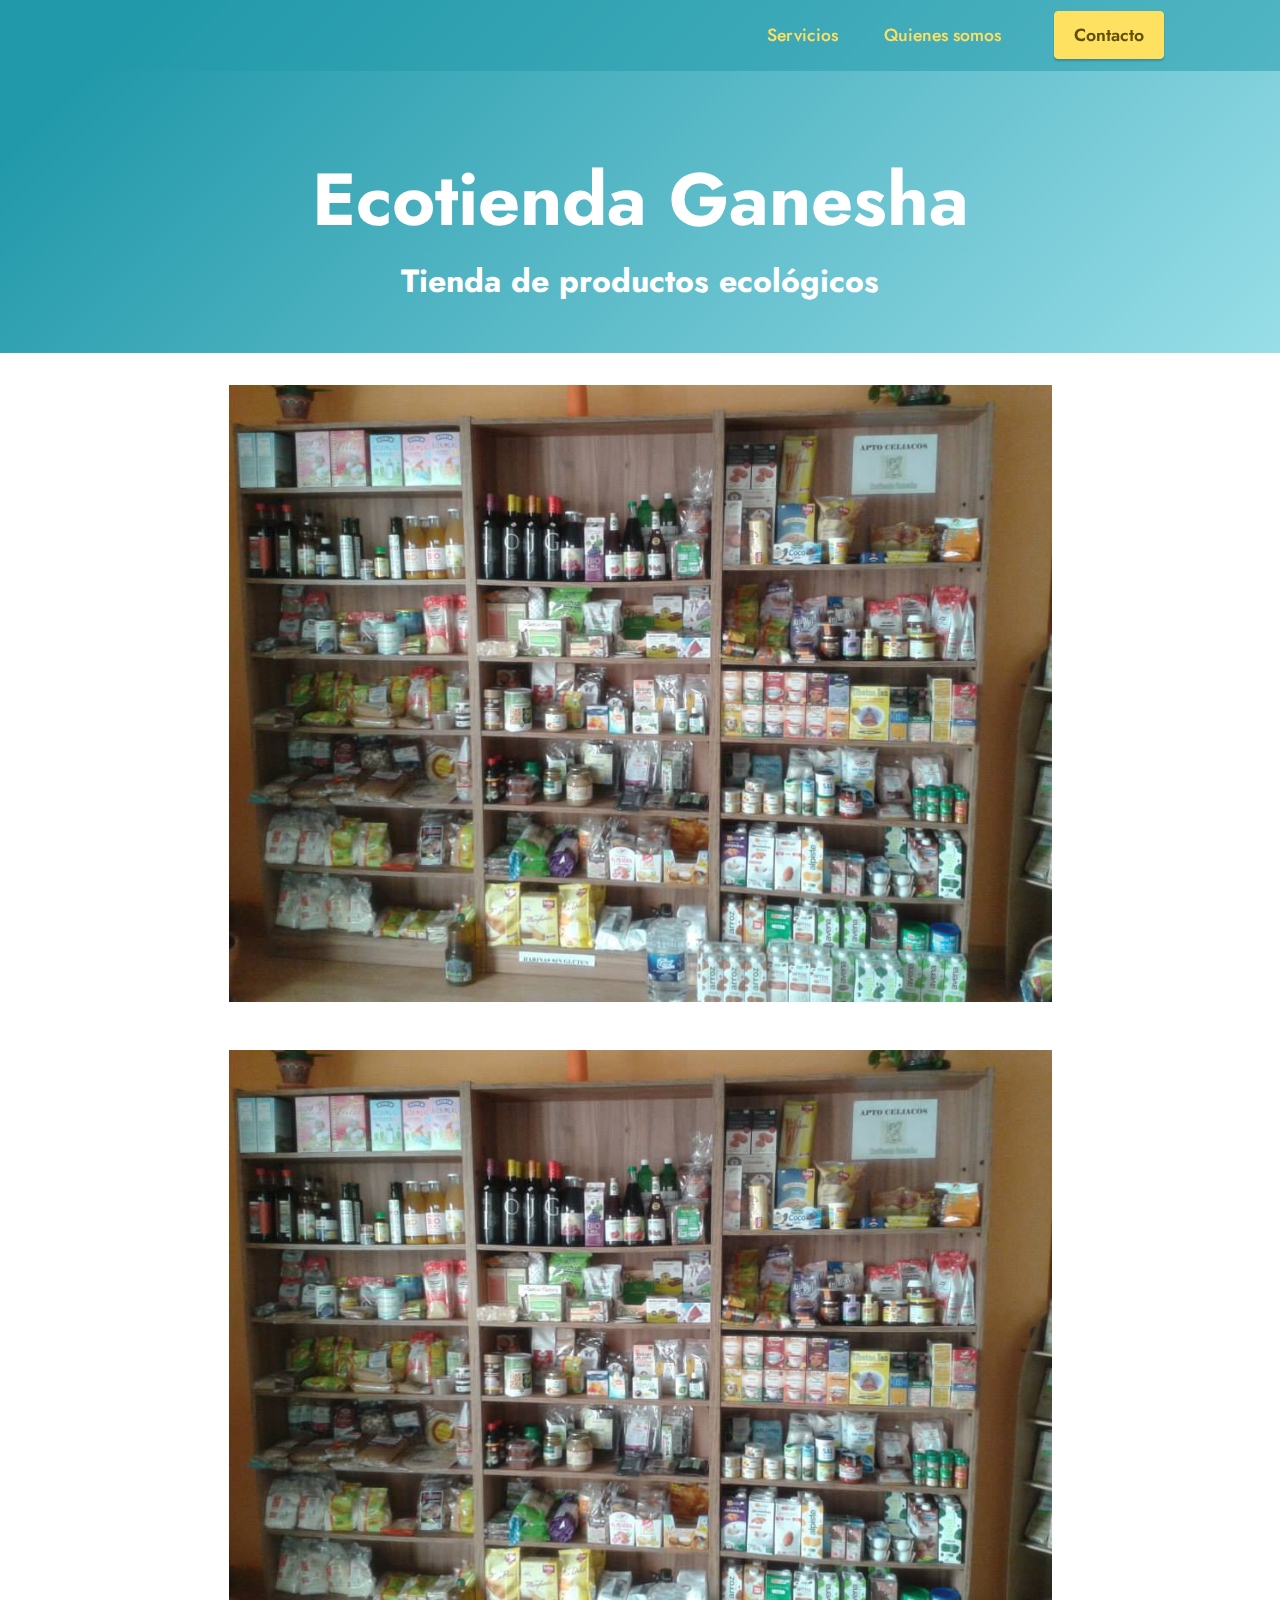
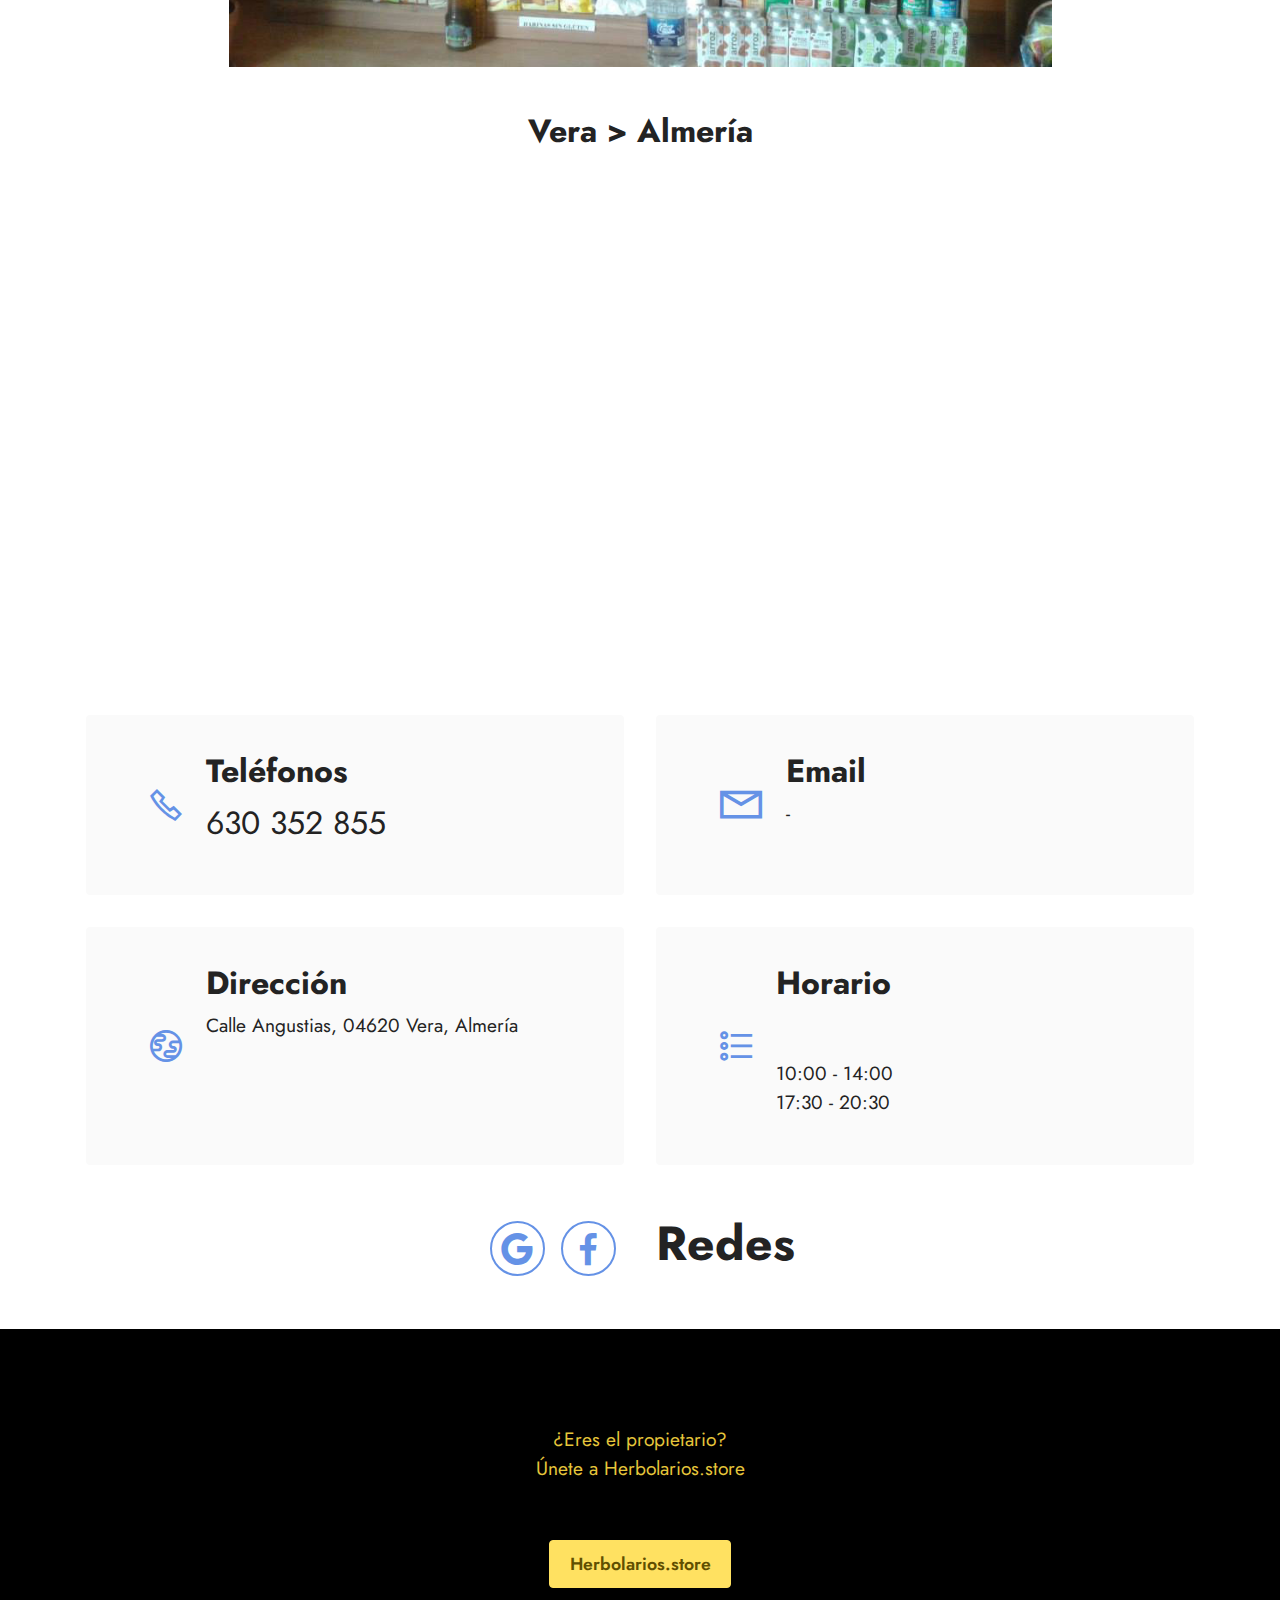
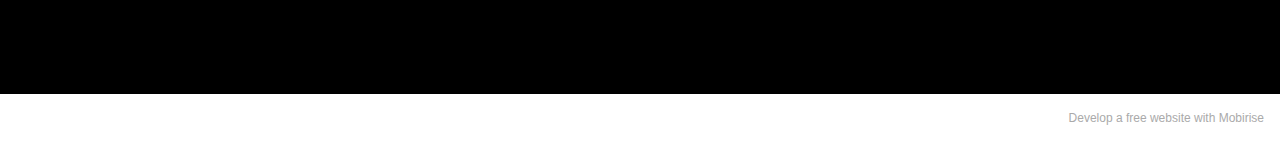
==== index.html @ dde1e2de "Rename page13.html to index.html" ====
<!DOCTYPE html>
<html  >
<head>
  <!-- Site made with Mobirise Website Builder v5.2.0, https://mobirise.com -->
  <meta charset="UTF-8">
  <meta http-equiv="X-UA-Compatible" content="IE=edge">
  <meta name="generator" content="Mobirise v5.2.0, mobirise.com">
  <meta name="viewport" content="width=device-width, initial-scale=1, minimum-scale=1">
  <link rel="shortcut icon" href="assets/images/logo.png" type="image/x-icon">
  <meta name="description" content="Tienda de productos ecológicos y naturales">
  
  
  <title>Ecotienda Ganesha - Vera (AL)</title>
  <link rel="stylesheet" href="assets/web/assets/mobirise-icons2/mobirise2.css">
  <link rel="stylesheet" href="assets/tether/tether.min.css">
  <link rel="stylesheet" href="assets/bootstrap/css/bootstrap.min.css">
  <link rel="stylesheet" href="assets/bootstrap/css/bootstrap-grid.min.css">
  <link rel="stylesheet" href="assets/bootstrap/css/bootstrap-reboot.min.css">
  <link rel="stylesheet" href="assets/dropdown/css/style.css">
  <link rel="stylesheet" href="assets/socicon/css/styles.css">
  <link rel="stylesheet" href="assets/theme/css/style.css">
  <link rel="preload" as="style" href="assets/mobirise/css/mbr-additional.css"><link rel="stylesheet" href="assets/mobirise/css/mbr-additional.css" type="text/css">
  
  
  
  
</head>
<body>
  
  <section class="menu menu1 cid-sexpJry5Rb" once="menu" id="menu1-6e">
    

    <nav class="navbar navbar-dropdown navbar-fixed-top navbar-expand-lg">
        <div class="container">
            <div class="navbar-brand">
                
                
            </div>
            <button class="navbar-toggler" type="button" data-toggle="collapse" data-target="#navbarSupportedContent" aria-controls="navbarNavAltMarkup" aria-expanded="false" aria-label="Toggle navigation">
                <div class="hamburger">
                    <span></span>
                    <span></span>
                    <span></span>
                    <span></span>
                </div>
            </button>
            <div class="collapse navbar-collapse" id="navbarSupportedContent">
                <ul class="navbar-nav nav-dropdown navbar-nav-top-padding" data-app-modern-menu="true"><li class="nav-item"><a class="nav-link link text-warning text-primary display-4" href="https://herbolarios.store/index.html#header2-19">Servicios</a></li>
                    <li class="nav-item"><a class="nav-link link text-warning text-primary display-4" href="https://herbolarios.store/index.html#header2-18">Quienes somos</a></li></ul>
                
                <div class="navbar-buttons mbr-section-btn"><a class="btn btn-warning display-4" href="https://herbolarios.store/index.html#features16-s">
                        Contacto</a></div>
            </div>
        </div>
    </nav>
</section>

<section class="header18 cid-sexpJrZcsZ" id="header18-6f">

    

    

    <div class="align-center container">
        <div class="row justify-content-center">
            <div class="col-12 col-lg-11">
                <h1 class="mbr-section-title mbr-fonts-style mbr-white mb-3 display-1"><strong>Ecotienda Ganesha</strong></h1>
                <h2 class="mbr-section-subtitle mbr-fonts-style mbr-white mb-3 display-5"><strong>Tienda de productos ecológicos</strong></h2>
                
                
            </div>
        </div>
    </div>
</section>

<section class="image3 cid-sexpJsiEGS" id="image3-6g">
    

    

    <div class="container">
        <div class="row justify-content-center">
            <div class="col-12 col-lg-9">
                <div class="image-wrapper">
                    <img src="assets/images/15819-780308278694275-6419204926434597225-n-960x720.jpg" alt="Bienvenid@!">
                    
                </div>
            </div>
        </div>
    </div>
</section>

<section class="image3 cid-sexpJsyf3R" id="image3-6h">
    

    

    <div class="container">
        <div class="row justify-content-center">
            <div class="col-12 col-lg-9">
                <div class="image-wrapper">
                    <img src="assets/images/15819-780308278694275-6419204926434597225-n-960x720.jpg" alt="Bienvenid@!">
                    
                </div>
            </div>
        </div>
    </div>
</section>

<section class="map1 cid-sexpJsM8Ow" id="map1-6i">
    
    
    <div class="container">
        <div class="mbr-section-head mb-4">
            
            <h4 class="mbr-section-subtitle mbr-fonts-style align-center mb-0 mt-2 display-5"><strong>Vera &gt; Almería</strong></h4>
        </div>
        <div class="google-map"><iframe frameborder="0" style="border:0" src="https://www.google.com/maps/embed/v1/place?key=AIzaSyCZI5F_k6S1k46ujh0SNrapM89f7mJxd30&amp;q=Calle Angustias, 04620 Vera, Almería" allowfullscreen=""></iframe></div>
    </div>
</section>

<section class="contacts2 cid-sexpJtbVcB" id="contacts2-6j">
    <!---->
    
    
    <div class="container">
        
        <div class="row justify-content-center mt-4">
            <div class="card col-12 col-md-6">
                <div class="card-wrapper">
                    <div class="image-wrapper">
                        <span class="mbr-iconfont mobi-mbri-phone mobi-mbri"></span>
                    </div>
                    <div class="text-wrapper">
                        <h6 class="card-title mbr-fonts-style mb-1 display-5">
                            <strong>Teléfonos</strong></h6>
                        <p class="mbr-text mbr-fonts-style display-5">630 352 855<br></p>
                    </div>
                </div>
            </div>
            <div class="card col-12 col-md-6">
                <div class="card-wrapper">
                    <div class="image-wrapper">
                        <span class="mbr-iconfont mobi-mbri-letter mobi-mbri" style="font-size: 42px;"></span>
                    </div>
                    <div class="text-wrapper">
                        <h6 class="card-title mbr-fonts-style mb-1 display-5">
                            <strong>Email</strong>
                        </h6>
                        <p class="mbr-text mbr-fonts-style display-7">-<br><a href="mailto:info@site.com" class="text-primary"></a></p>
                    </div>
                </div>
            </div>
            <div class="card col-12 col-md-6">
                <div class="card-wrapper">
                    <div class="image-wrapper">
                        <span class="mbr-iconfont mobi-mbri-globe mobi-mbri"></span>
                    </div>
                    <div class="text-wrapper">
                        <h6 class="card-title mbr-fonts-style mb-1 display-5">
                            <strong>Dirección</strong></h6>
                        <p class="mbr-text mbr-fonts-style display-7">Calle Angustias, 04620 Vera, Almería &nbsp; &nbsp; &nbsp; &nbsp; &nbsp; &nbsp; &nbsp; &nbsp; &nbsp; &nbsp; &nbsp;</p>
                    </div>
                </div>
            </div>
            <div class="card col-12 col-md-6">
                <div class="card-wrapper">
                    <div class="image-wrapper">
                        <span class="mbr-iconfont mobi-mbri-bulleted-list mobi-mbri"></span>
                    </div>
                    <div class="text-wrapper">
                        <h6 class="card-title mbr-fonts-style mb-1 display-5">
                            <strong>Horario</strong>&nbsp; &nbsp; &nbsp; &nbsp; &nbsp; &nbsp; &nbsp; &nbsp; &nbsp; &nbsp; &nbsp; &nbsp;&nbsp;</h6>
                        <p class="mbr-text mbr-fonts-style display-7">10:00 - 14:00<br>17:30 - 20:30</p>
                    </div>
                </div>
            </div>
        </div>
    </div>
</section>

<section class="contacts4 cid-sexpJtDGV7" id="contacts4-6k">

    

    

    <div class="container">
        <div class="row align-items-center justify-content-center">
            <div class="text-content col-12 col-md-6 order-2">
                <h2 class="mbr-section-title mbr-fonts-style display-2"><strong>Redes</strong></h2>
                
            </div>
            <div class="icons d-flex align-items-center col-12 col-md-6 justify-content-end mt-md-0 mt-2 flex-wrap">
                <a href="https://goo.gl/maps/aXfSxnsrUrLYzHzY7">
                    <span class="mbr-iconfont mbr-iconfont-social socicon-google socicon"></span>
                </a>
                <a href="https://www.facebook.com/Ecotienda-Ganesha-Naturopatia-Alimentaci%C3%B3n-BIO-423587031033070/">
                    <span class="mbr-iconfont mbr-iconfont-social socicon-facebook socicon"></span>
                </a>
                
                
                
                
                
                
                
                
            </div>
        </div>
    </div>
    
</section>

<section class="info1 cid-sexpJu9PpX" id="info1-6l">
    
    
    <div class="align-center container">
        <div class="row justify-content-center">
            <div class="col-12 col-lg-8">
                
                <p class="mbr-text mb-5 mbr-fonts-style display-7">¿Eres el propietario?<br>Únete a Herbolarios.store</p>
                <div class="mbr-section-btn"><a class="btn btn-warning display-4" href="https://herbolarios.store/index.html">Herbolarios.store</a></div>
            </div>
        </div>
    </div>
</section><section style="background-color: #fff; font-family: -apple-system, BlinkMacSystemFont, 'Segoe UI', 'Roboto', 'Helvetica Neue', Arial, sans-serif; color:#aaa; font-size:12px; padding: 0; align-items: center; display: flex;"><a href="https://mobirise.site/d" style="flex: 1 1; height: 3rem; padding-left: 1rem;"></a><p style="flex: 0 0 auto; margin:0; padding-right:1rem;">Develop a free <a href="https://mobirise.site/y" style="color:#aaa;">website</a> with Mobirise</p></section><script src="assets/web/assets/jquery/jquery.min.js"></script>  <script src="assets/popper/popper.min.js"></script>  <script src="assets/tether/tether.min.js"></script>  <script src="assets/bootstrap/js/bootstrap.min.js"></script>  <script src="assets/smoothscroll/smooth-scroll.js"></script>  <script src="assets/dropdown/js/nav-dropdown.js"></script>  <script src="assets/dropdown/js/navbar-dropdown.js"></script>  <script src="assets/touchswipe/jquery.touch-swipe.min.js"></script>  <script src="assets/sociallikes/social-likes.js"></script>  <script src="assets/theme/js/script.js"></script>  
  
  
</body>
</html>
---- assets/web/assets/mobirise-icons2/mobirise2.css ----
@font-face {
  font-family: 'Moririse2';
  font-display: swap;
  src:  url('mobirise2.eot?f2bix4');
  src:  url('mobirise2.eot?f2bix4#iefix') format('embedded-opentype'),
    url('mobirise2.ttf?f2bix4') format('truetype'),
    url('mobirise2.woff?f2bix4') format('woff'),
    url('mobirise2.svg?f2bix4#mobirise2') format('svg');
  font-weight: normal;
  font-style: normal;
}

[class^="mobi-"], [class*=" mobi-"] {
  /* use !important to prevent issues with browser extensions that change fonts */
  font-family: 'Moririse2' !important;
  speak: none;
  font-style: normal;
  font-weight: normal;
  font-variant: normal;
  text-transform: none;
  line-height: 1;

  /* Better Font Rendering =========== */
  -webkit-font-smoothing: antialiased;
  -moz-osx-font-smoothing: grayscale;
}

.mobi-mbri-add-submenu:before {
  content: "\e900";
}
.mobi-mbri-alert:before {
  content: "\e901";
}
.mobi-mbri-align-center:before {
  content: "\e902";
}
.mobi-mbri-align-justify:before {
  content: "\e903";
}
.mobi-mbri-align-left:before {
  content: "\e904";
}
.mobi-mbri-align-right:before {
  content: "\e905";
}
.mobi-mbri-android:before {
  content: "\e906";
}
.mobi-mbri-apple:before {
  content: "\e907";
}
.mobi-mbri-arrow-down:before {
  content: "\e908";
}
.mobi-mbri-arrow-next:before {
  content: "\e909";
}
.mobi-mbri-arrow-prev:before {
  content: "\e90a";
}
.mobi-mbri-arrow-up:before {
  content: "\e90b";
}
.mobi-mbri-bold:before {
  content: "\e90c";
}
.mobi-mbri-bookmark:before {
  content: "\e90d";
}
.mobi-mbri-bootstrap:before {
  content: "\e90e";
}
.mobi-mbri-briefcase:before {
  content: "\e90f";
}
.mobi-mbri-browse:before {
  content: "\e910";
}
.mobi-mbri-bulleted-list:before {
  content: "\e911";
}
.mobi-mbri-calendar:before {
  content: "\e912";
}
.mobi-mbri-camera:before {
  content: "\e913";
}
.mobi-mbri-cart-add:before {
  content: "\e914";
}
.mobi-mbri-cart-full:before {
  content: "\e915";
}
.mobi-mbri-cash:before {
  content: "\e916";
}
.mobi-mbri-change-style:before {
  content: "\e917";
}
.mobi-mbri-chat:before {
  content: "\e918";
}
.mobi-mbri-clock:before {
  content: "\e919";
}
.mobi-mbri-close:before {
  content: "\e91a";
}
.mobi-mbri-cloud:before {
  content: "\e91b";
}
.mobi-mbri-code:before {
  content: "\e91c";
}
.mobi-mbri-contact-form:before {
  content: "\e91d";
}
.mobi-mbri-credit-card:before {
  content: "\e91e";
}
.mobi-mbri-cursor-click:before {
  content: "\e91f";
}
.mobi-mbri-cust-feedback:before {
  content: "\e920";
}
.mobi-mbri-database:before {
  content: "\e921";
}
.mobi-mbri-delivery:before {
  content: "\e922";
}
.mobi-mbri-desktop:before {
  content: "\e923";
}
.mobi-mbri-devices:before {
  content: "\e924";
}
.mobi-mbri-down:before {
  content: "\e925";
}
.mobi-mbri-download-2:before {
  content: "\e926";
}
.mobi-mbri-download:before {
  content: "\e927";
}
.mobi-mbri-drag-n-drop-2:before {
  content: "\e928";
}
.mobi-mbri-drag-n-drop:before {
  content: "\e929";
}
.mobi-mbri-edit-2:before {
  content: "\e92a";
}
.mobi-mbri-edit:before {
  content: "\e92b";
}
.mobi-mbri-error:before {
  content: "\e92c";
}
.mobi-mbri-extension:before {
  content: "\e92d";
}
.mobi-mbri-features:before {
  content: "\e92e";
}
.mobi-mbri-file:before {
  content: "\e92f";
}
.mobi-mbri-flag:before {
  content: "\e930";
}
.mobi-mbri-folder:before {
  content: "\e931";
}
.mobi-mbri-gift:before {
  content: "\e932";
}
.mobi-mbri-github:before {
  content: "\e933";
}
.mobi-mbri-globe-2:before {
  content: "\e934";
}
.mobi-mbri-globe:before {
  content: "\e935";
}
.mobi-mbri-growing-chart:before {
  content: "\e936";
}
.mobi-mbri-hearth:before {
  content: "\e937";
}
.mobi-mbri-help:before {
  content: "\e938";
}
.mobi-mbri-home:before {
  content: "\e939";
}
.mobi-mbri-hot-cup:before {
  content: "\e93a";
}
.mobi-mbri-idea:before {
  content: "\e93b";
}
.mobi-mbri-image-gallery:before {
  content: "\e93c";
}
.mobi-mbri-image-slider:before {
  content: "\e93d";
}
.mobi-mbri-info:before {
  content: "\e93e";
}
.mobi-mbri-italic:before {
  content: "\e93f";
}
.mobi-mbri-key:before {
  content: "\e940";
}
.mobi-mbri-laptop:before {
  content: "\e941";
}
.mobi-mbri-layers:before {
  content: "\e942";
}
.mobi-mbri-left-right:before {
  content: "\e943";
}
.mobi-mbri-left:before {
  content: "\e944";
}
.mobi-mbri-letter:before {
  content: "\e945";
}
.mobi-mbri-like:before {
  content: "\e946";
}
.mobi-mbri-link:before {
  content: "\e947";
}
.mobi-mbri-lock:before {
  content: "\e948";
}
.mobi-mbri-login:before {
  content: "\e949";
}
.mobi-mbri-logout:before {
  content: "\e94a";
}
.mobi-mbri-magic-stick:before {
  content: "\e94b";
}
.mobi-mbri-map-pin:before {
  content: "\e94c";
}
.mobi-mbri-menu:before {
  content: "\e94d";
}
.mobi-mbri-mobile-2:before {
  content: "\e94e";
}
.mobi-mbri-mobile-horizontal:before {
  content: "\e94f";
}
.mobi-mbri-mobile:before {
  content: "\e950";
}
.mobi-mbri-mobirise:before {
  content: "\e951";
}
.mobi-mbri-more-horizontal:before {
  content: "\e952";
}
.mobi-mbri-more-vertical:before {
  content: "\e953";
}
.mobi-mbri-music:before {
  content: "\e954";
}
.mobi-mbri-new-file:before {
  content: "\e955";
}
.mobi-mbri-numbered-list:before {
  content: "\e956";
}
.mobi-mbri-opened-folder:before {
  content: "\e957";
}
.mobi-mbri-pages:before {
  content: "\e958";
}
.mobi-mbri-paper-plane:before {
  content: "\e959";
}
.mobi-mbri-paperclip:before {
  content: "\e95a";
}
.mobi-mbri-phone:before {
  content: "\e95b";
}
.mobi-mbri-photo:before {
  content: "\e95c";
}
.mobi-mbri-photos:before {
  content: "\e95d";
}
.mobi-mbri-pin:before {
  content: "\e95e";
}
.mobi-mbri-play:before {
  content: "\e95f";
}
.mobi-mbri-plus:before {
  content: "\e960";
}
.mobi-mbri-preview:before {
  content: "\e961";
}
.mobi-mbri-print:before {
  content: "\e962";
}
.mobi-mbri-protect:before {
  content: "\e963";
}
.mobi-mbri-question:before {
  content: "\e964";
}
.mobi-mbri-quote-left:before {
  content: "\e965";
}
.mobi-mbri-quote-right:before {
  content: "\e966";
}
.mobi-mbri-redo:before {
  content: "\e967";
}
.mobi-mbri-refresh:before {
  content: "\e968";
}
.mobi-mbri-responsive-2:before {
  content: "\e969";
}
.mobi-mbri-responsive:before {
  content: "\e96a";
}
.mobi-mbri-right:before {
  content: "\e96b";
}
.mobi-mbri-rocket:before {
  content: "\e96c";
}
.mobi-mbri-sad-face:before {
  content: "\e96d";
}
.mobi-mbri-sale:before {
  content: "\e96e";
}
.mobi-mbri-save:before {
  content: "\e96f";
}
.mobi-mbri-search:before {
  content: "\e970";
}
.mobi-mbri-setting-2:before {
  content: "\e971";
}
.mobi-mbri-setting-3:before {
  content: "\e972";
}
.mobi-mbri-setting:before {
  content: "\e973";
}
.mobi-mbri-share:before {
  content: "\e974";
}
.mobi-mbri-shopping-bag:before {
  content: "\e975";
}
.mobi-mbri-shopping-basket:before {
  content: "\e976";
}
.mobi-mbri-shopping-cart:before {
  content: "\e977";
}
.mobi-mbri-sites:before {
  content: "\e978";
}
.mobi-mbri-smile-face:before {
  content: "\e979";
}
.mobi-mbri-speed:before {
  content: "\e97a";
}
.mobi-mbri-star:before {
  content: "\e97b";
}
.mobi-mbri-success:before {
  content: "\e97c";
}
.mobi-mbri-sun:before {
  content: "\e97d";
}
.mobi-mbri-sun2:before {
  content: "\e97e";
}
.mobi-mbri-tablet-vertical:before {
  content: "\e97f";
}
.mobi-mbri-tablet:before {
  content: "\e980";
}
.mobi-mbri-target:before {
  content: "\e981";
}
.mobi-mbri-timer:before {
  content: "\e982";
}
.mobi-mbri-to-ftp:before {
  content: "\e983";
}
.mobi-mbri-to-local-drive:before {
  content: "\e984";
}
.mobi-mbri-touch-swipe:before {
  content: "\e985";
}
.mobi-mbri-touch:before {
  content: "\e986";
}
.mobi-mbri-trash:before {
  content: "\e987";
}
.mobi-mbri-underline:before {
  content: "\e988";
}
.mobi-mbri-undo:before {
  content: "\e989";
}
.mobi-mbri-unlink:before {
  content: "\e98a";
}
.mobi-mbri-unlock:before {
  content: "\e98b";
}
.mobi-mbri-up-down:before {
  content: "\e98c";
}
.mobi-mbri-up:before {
  content: "\e98d";
}
.mobi-mbri-update:before {
  content: "\e98e";
}
.mobi-mbri-upload-2:before {
  content: "\e98f";
}
.mobi-mbri-upload:before {
  content: "\e990";
}
.mobi-mbri-user-2:before {
  content: "\e991";
}
.mobi-mbri-user:before {
  content: "\e992";
}
.mobi-mbri-users:before {
  content: "\e993";
}
.mobi-mbri-video-play:before {
  content: "\e994";
}
.mobi-mbri-video:before {
  content: "\e995";
}
.mobi-mbri-watch:before {
  content: "\e996";
}
.mobi-mbri-website-theme-2:before {
  content: "\e997";
}
.mobi-mbri-website-theme:before {
  content: "\e998";
}
.mobi-mbri-wifi:before {
  content: "\e999";
}
.mobi-mbri-windows:before {
  content: "\e99a";
}
.mobi-mbri-zoom-in:before {
  content: "\e99b";
}
.mobi-mbri-zoom-out:before {
  content: "\e99c";
}
---- assets/dropdown/css/style.css ----
.navbar-dropdown {
  left: 0;
  padding: 0;
  position: absolute;
  right: 0;
  top: 0;
  transition: all 0.45s ease;
  z-index: 1030;
  background: #282828; }
  .navbar-dropdown .navbar-logo {
    margin-right: 0.8rem;
    transition: margin 0.3s ease-in-out;
    vertical-align: middle; }
    .navbar-dropdown .navbar-logo img {
      height: 3.125rem;
      transition: all 0.3s ease-in-out; }
    .navbar-dropdown .navbar-logo.mbr-iconfont {
      font-size: 3.125rem;
      line-height: 3.125rem; }
  .navbar-dropdown .navbar-caption {
    font-weight: 700;
    white-space: normal;
    vertical-align: -4px;
    line-height: 3.125rem !important; }
    .navbar-dropdown .navbar-caption, .navbar-dropdown .navbar-caption:hover {
      color: inherit;
      text-decoration: none; }
  .navbar-dropdown .mbr-iconfont + .navbar-caption {
    vertical-align: -1px; }
  .navbar-dropdown.navbar-fixed-top {
    position: fixed; }
  .navbar-dropdown .navbar-brand span {
    vertical-align: -4px; }
  .navbar-dropdown.bg-color.transparent {
    background: none; }
  .navbar-dropdown.navbar-short .navbar-brand {
    padding: 0.625rem 0; }
    .navbar-dropdown.navbar-short .navbar-brand span {
      vertical-align: -1px; }
  .navbar-dropdown.navbar-short .navbar-caption {
    line-height: 2.375rem !important;
    vertical-align: -2px; }
  .navbar-dropdown.navbar-short .navbar-logo {
    margin-right: 0.5rem; }
    .navbar-dropdown.navbar-short .navbar-logo img {
      height: 2.375rem; }
    .navbar-dropdown.navbar-short .navbar-logo.mbr-iconfont {
      font-size: 2.375rem;
      line-height: 2.375rem; }
  .navbar-dropdown.navbar-short .mbr-table-cell {
    height: 3.625rem; }
  .navbar-dropdown .navbar-close {
    left: 0.6875rem;
    position: fixed;
    top: 0.75rem;
    z-index: 1000; }
  .navbar-dropdown .hamburger-icon {
    content: "";
    display: inline-block;
    vertical-align: middle;
    width: 16px;
    -webkit-box-shadow: 0 -6px 0 1px #282828,0 0 0 1px #282828,0 6px 0 1px #282828;
    -moz-box-shadow: 0 -6px 0 1px #282828,0 0 0 1px #282828,0 6px 0 1px #282828;
    box-shadow: 0 -6px 0 1px #282828,0 0 0 1px #282828,0 6px 0 1px #282828; }

.dropdown-menu .dropdown-toggle[data-toggle="dropdown-submenu"]::after {
  border-bottom: 0.35em solid transparent;
  border-left: 0.35em solid;
  border-right: 0;
  border-top: 0.35em solid transparent;
  margin-left: 0.3rem; }

.dropdown-menu .dropdown-item:focus {
  outline: 0; }

.nav-dropdown {
  font-size: 0.75rem;
  font-weight: 500;
  height: auto !important; }
  .nav-dropdown .nav-btn {
    padding-left: 1rem; }
  .nav-dropdown .link {
    margin: .667em 1.667em;
    font-weight: 500;
    padding: 0;
    transition: color .2s ease-in-out; }
    .nav-dropdown .link.dropdown-toggle {
      margin-right: 2.583em; }
      .nav-dropdown .link.dropdown-toggle::after {
        margin-left: .25rem;
        border-top: 0.35em solid;
        border-right: 0.35em solid transparent;
        border-left: 0.35em solid transparent;
        border-bottom: 0; }
      .nav-dropdown .link.dropdown-toggle[aria-expanded="true"] {
        margin: 0;
        padding: 0.667em 3.263em  0.667em 1.667em; }
  .nav-dropdown .link::after,
  .nav-dropdown .dropdown-item::after {
    color: inherit; }
  .nav-dropdown .btn {
    font-size: 0.75rem;
    font-weight: 700;
    letter-spacing: 0;
    margin-bottom: 0;
    padding-left: 1.25rem;
    padding-right: 1.25rem; }
  .nav-dropdown .dropdown-menu {
    border-radius: 0;
    border: 0;
    left: 0;
    margin: 0;
    padding-bottom: 1.25rem;
    padding-top: 1.25rem;
    position: relative; }
  .nav-dropdown .dropdown-submenu {
    margin-left: 0.125rem;
    top: 0; }
  .nav-dropdown .dropdown-item {
    font-weight: 500;
    line-height: 2;
    padding: 0.3846em 4.615em 0.3846em 1.5385em;
    position: relative;
    transition: color .2s ease-in-out, background-color .2s ease-in-out; }
    .nav-dropdown .dropdown-item::after {
      margin-top: -0.3077em;
      position: absolute;
      right: 1.1538em;
      top: 50%; }
    .nav-dropdown .dropdown-item:focus, .nav-dropdown .dropdown-item:hover {
      background: none; }

@media (max-width: 767px) {
  .nav-dropdown.navbar-toggleable-sm {
    bottom: 0;
    display: none;
    left: 0;
    overflow-x: hidden;
    position: fixed;
    top: 0;
    transform: translateX(-100%);
    -ms-transform: translateX(-100%);
    -webkit-transform: translateX(-100%);
    width: 18.75rem;
    z-index: 999; } }
.nav-dropdown.navbar-toggleable-xl {
  bottom: 0;
  display: none;
  left: 0;
  overflow-x: hidden;
  position: fixed;
  top: 0;
  transform: translateX(-100%);
  -ms-transform: translateX(-100%);
  -webkit-transform: translateX(-100%);
  width: 18.75rem;
  z-index: 999; }

.nav-dropdown-sm {
  display: block !important;
  overflow-x: hidden;
  overflow: auto;
  padding-top: 3.875rem; }
  .nav-dropdown-sm::after {
    content: "";
    display: block;
    height: 3rem;
    width: 100%; }
  .nav-dropdown-sm.collapse.in ~ .navbar-close {
    display: block !important; }
  .nav-dropdown-sm.collapsing, .nav-dropdown-sm.collapse.in {
    transform: translateX(0);
    -ms-transform: translateX(0);
    -webkit-transform: translateX(0);
    transition: all 0.25s ease-out;
    -webkit-transition: all 0.25s ease-out;
    background: #282828; }
  .nav-dropdown-sm.collapsing[aria-expanded="false"] {
    transform: translateX(-100%);
    -ms-transform: translateX(-100%);
    -webkit-transform: translateX(-100%); }
  .nav-dropdown-sm .nav-item {
    display: block;
    margin-left: 0 !important;
    padding-left: 0; }
  .nav-dropdown-sm .link,
  .nav-dropdown-sm .dropdown-item {
    border-top: 1px dotted rgba(255, 255, 255, 0.1);
    font-size: 0.8125rem;
    line-height: 1.6;
    margin: 0 !important;
    padding: 0.875rem 2.4rem 0.875rem 1.5625rem !important;
    position: relative;
    white-space: normal; }
    .nav-dropdown-sm .link:focus, .nav-dropdown-sm .link:hover,
    .nav-dropdown-sm .dropdown-item:focus,
    .nav-dropdown-sm .dropdown-item:hover {
      background: rgba(0, 0, 0, 0.2) !important;
      color: #c0a375; }
  .nav-dropdown-sm .nav-btn {
    position: relative;
    padding: 1.5625rem 1.5625rem 0 1.5625rem; }
    .nav-dropdown-sm .nav-btn::before {
      border-top: 1px dotted rgba(255, 255, 255, 0.1);
      content: "";
      left: 0;
      position: absolute;
      top: 0;
      width: 100%; }
    .nav-dropdown-sm .nav-btn + .nav-btn {
      padding-top: 0.625rem; }
      .nav-dropdown-sm .nav-btn + .nav-btn::before {
        display: none; }
  .nav-dropdown-sm .btn {
    padding: 0.625rem 0; }
  .nav-dropdown-sm .dropdown-toggle[data-toggle="dropdown-submenu"]::after {
    margin-left: .25rem;
    border-top: 0.35em solid;
    border-right: 0.35em solid transparent;
    border-left: 0.35em solid transparent;
    border-bottom: 0; }
  .nav-dropdown-sm .dropdown-toggle[data-toggle="dropdown-submenu"][aria-expanded="true"]::after {
    border-top: 0;
    border-right: 0.35em solid transparent;
    border-left: 0.35em solid transparent;
    border-bottom: 0.35em solid; }
  .nav-dropdown-sm .dropdown-menu {
    margin: 0;
    padding: 0;
    position: relative;
    top: 0;
    left: 0;
    width: 100%;
    border: 0;
    float: none;
    border-radius: 0;
    background: none; }
  .nav-dropdown-sm .dropdown-submenu {
    left: 100%;
    margin-left: 0.125rem;
    margin-top: -1.25rem;
    top: 0; }

.navbar-toggleable-sm .nav-dropdown .dropdown-menu {
  position: absolute; }

.navbar-toggleable-sm .nav-dropdown .dropdown-submenu {
  left: 100%;
  margin-left: 0.125rem;
  margin-top: -1.25rem;
  top: 0; }

.navbar-toggleable-sm.opened .nav-dropdown .dropdown-menu {
  position: relative; }

.navbar-toggleable-sm.opened .nav-dropdown .dropdown-submenu {
  left: 0;
  margin-left: 00rem;
  margin-top: 0rem;
  top: 0; }

.is-builder .nav-dropdown.collapsing {
  transition: none !important; }

/*# sourceMappingURL=style.css.map */
---- assets/socicon/css/styles.css ----
@charset "UTF-8";

@font-face {
  font-family: 'Socicon';
  src:  url('../fonts/socicon.eot');
  src:  url('../fonts/socicon.eot?#iefix') format('embedded-opentype'),
    url('../fonts/socicon.woff2') format('woff2'),
    url('../fonts/socicon.ttf') format('truetype'),
    url('../fonts/socicon.woff') format('woff'),
    url('../fonts/socicon.svg#socicon') format('svg');
  font-weight: normal;
  font-style: normal;
}

[data-icon]:before {
  font-family: "socicon" !important;
  content: attr(data-icon);
  font-style: normal !important;
  font-weight: normal !important;
  font-variant: normal !important;
  text-transform: none !important;
  speak: none;
  line-height: 1;
  -webkit-font-smoothing: antialiased;
  -moz-osx-font-smoothing: grayscale;
}

[class^="socicon-"], [class*=" socicon-"] {
  /* use !important to prevent issues with browser extensions that change fonts */
  font-family: 'Socicon' !important;
  speak: none;
  font-style: normal;
  font-weight: normal;
  font-variant: normal;
  text-transform: none;
  line-height: 1;

  /* Better Font Rendering =========== */
  -webkit-font-smoothing: antialiased;
  -moz-osx-font-smoothing: grayscale;
}

.socicon-eitaa:before {
  content: "\e97c";
}
.socicon-soroush:before {
  content: "\e97d";
}
.socicon-bale:before {
  content: "\e97e";
}
.socicon-zazzle:before {
  content: "\e97b";
}
.socicon-society6:before {
  content: "\e97a";
}
.socicon-redbubble:before {
  content: "\e979";
}
.socicon-avvo:before {
  content: "\e978";
}
.socicon-stitcher:before {
  content: "\e977";
}
.socicon-googlehangouts:before {
  content: "\e974";
}
.socicon-dlive:before {
  content: "\e975";
}
.socicon-vsco:before {
  content: "\e976";
}
.socicon-flipboard:before {
  content: "\e973";
}
.socicon-ubuntu:before {
  content: "\e958";
}
.socicon-artstation:before {
  content: "\e959";
}
.socicon-invision:before {
  content: "\e95a";
}
.socicon-torial:before {
  content: "\e95b";
}
.socicon-collectorz:before {
  content: "\e95c";
}
.socicon-seenthis:before {
  content: "\e95d";
}
.socicon-googleplaymusic:before {
  content: "\e95e";
}
.socicon-debian:before {
  content: "\e95f";
}
.socicon-filmfreeway:before {
  content: "\e960";
}
.socicon-gnome:before {
  content: "\e961";
}
.socicon-itchio:before {
  content: "\e962";
}
.socicon-jamendo:before {
  content: "\e963";
}
.socicon-mix:before {
  content: "\e964";
}
.socicon-sharepoint:before {
  content: "\e965";
}
.socicon-tinder:before {
  content: "\e966";
}
.socicon-windguru:before {
  content: "\e967";
}
.socicon-cdbaby:before {
  content: "\e968";
}
.socicon-elementaryos:before {
  content: "\e969";
}
.socicon-stage32:before {
  content: "\e96a";
}
.socicon-tiktok:before {
  content: "\e96b";
}
.socicon-gitter:before {
  content: "\e96c";
}
.socicon-letterboxd:before {
  content: "\e96d";
}
.socicon-threema:before {
  content: "\e96e";
}
.socicon-splice:before {
  content: "\e96f";
}
.socicon-metapop:before {
  content: "\e970";
}
.socicon-naver:before {
  content: "\e971";
}
.socicon-remote:before {
  content: "\e972";
}
.socicon-internet:before {
  content: "\e957";
}
.socicon-moddb:before {
  content: "\e94b";
}
.socicon-indiedb:before {
  content: "\e94c";
}
.socicon-traxsource:before {
  content: "\e94d";
}
.socicon-gamefor:before {
  content: "\e94e";
}
.socicon-pixiv:before {
  content: "\e94f";
}
.socicon-myanimelist:before {
  content: "\e950";
}
.socicon-blackberry:before {
  content: "\e951";
}
.socicon-wickr:before {
  content: "\e952";
}
.socicon-spip:before {
  content: "\e953";
}
.socicon-napster:before {
  content: "\e954";
}
.socicon-beatport:before {
  content: "\e955";
}
.socicon-hackerone:before {
  content: "\e956";
}
.socicon-hackernews:before {
  content: "\e946";
}
.socicon-smashwords:before {
  content: "\e947";
}
.socicon-kobo:before {
  content: "\e948";
}
.socicon-bookbub:before {
  content: "\e949";
}
.socicon-mailru:before {
  content: "\e94a";
}
.socicon-gitlab:before {
  content: "\e945";
}
.socicon-instructables:before {
  content: "\e944";
}
.socicon-portfolio:before {
  content: "\e943";
}
.socicon-codered:before {
  content: "\e940";
}
.socicon-origin:before {
  content: "\e941";
}
.socicon-nextdoor:before {
  content: "\e942";
}
.socicon-udemy:before {
  content: "\e93f";
}
.socicon-livemaster:before {
  content: "\e93e";
}
.socicon-crunchbase:before {
  content: "\e93b";
}
.socicon-homefy:before {
  content: "\e93c";
}
.socicon-calendly:before {
  content: "\e93d";
}
.socicon-realtor:before {
  content: "\e90f";
}
.socicon-tidal:before {
  content: "\e910";
}
.socicon-qobuz:before {
  content: "\e911";
}
.socicon-natgeo:before {
  content: "\e912";
}
.socicon-mastodon:before {
  content: "\e913";
}
.socicon-unsplash:before {
  content: "\e914";
}
.socicon-homeadvisor:before {
  content: "\e915";
}
.socicon-angieslist:before {
  content: "\e916";
}
.socicon-codepen:before {
  content: "\e917";
}
.socicon-slack:before {
  content: "\e918";
}
.socicon-openaigym:before {
  content: "\e919";
}
.socicon-logmein:before {
  content: "\e91a";
}
.socicon-fiverr:before {
  content: "\e91b";
}
.socicon-gotomeeting:before {
  content: "\e91c";
}
.socicon-aliexpress:before {
  content: "\e91d";
}
.socicon-guru:before {
  content: "\e91e";
}
.socicon-appstore:before {
  content: "\e91f";
}
.socicon-homes:before {
  content: "\e920";
}
.socicon-zoom:before {
  content: "\e921";
}
.socicon-alibaba:before {
  content: "\e922";
}
.socicon-craigslist:before {
  content: "\e923";
}
.socicon-wix:before {
  content: "\e924";
}
.socicon-redfin:before {
  content: "\e925";
}
.socicon-googlecalendar:before {
  content: "\e926";
}
.socicon-shopify:before {
  content: "\e927";
}
.socicon-freelancer:before {
  content: "\e928";
}
.socicon-seedrs:before {
  content: "\e929";
}
.socicon-bing:before {
  content: "\e92a";
}
.socicon-doodle:before {
  content: "\e92b";
}
.socicon-bonanza:before {
  content: "\e92c";
}
.socicon-squarespace:before {
  content: "\e92d";
}
.socicon-toptal:before {
  content: "\e92e";
}
.socicon-gust:before {
  content: "\e92f";
}
.socicon-ask:before {
  content: "\e930";
}
.socicon-trulia:before {
  content: "\e931";
}
.socicon-loomly:before {
  content: "\e932";
}
.socicon-ghost:before {
  content: "\e933";
}
.socicon-upwork:before {
  content: "\e934";
}
.socicon-fundable:before {
  content: "\e935";
}
.socicon-booking:before {
  content: "\e936";
}
.socicon-googlemaps:before {
  content: "\e937";
}
.socicon-zillow:before {
  content: "\e938";
}
.socicon-niconico:before {
  content: "\e939";
}
.socicon-toneden:before {
  content: "\e93a";
}
.socicon-augment:before {
  content: "\e908";
}
.socicon-bitbucket:before {
  content: "\e909";
}
.socicon-fyuse:before {
  content: "\e90a";
}
.socicon-yt-gaming:before {
  content: "\e90b";
}
.socicon-sketchfab:before {
  content: "\e90c";
}
.socicon-mobcrush:before {
  content: "\e90d";
}
.socicon-microsoft:before {
  content: "\e90e";
}
.socicon-pandora:before {
  content: "\e907";
}
.socicon-messenger:before {
  content: "\e906";
}
.socicon-gamewisp:before {
  content: "\e905";
}
.socicon-bloglovin:before {
  content: "\e904";
}
.socicon-tunein:before {
  content: "\e903";
}
.socicon-gamejolt:before {
  content: "\e901";
}
.socicon-trello:before {
  content: "\e902";
}
.socicon-spreadshirt:before {
  content: "\e900";
}
.socicon-500px:before {
  content: "\e000";
}
.socicon-8tracks:before {
  content: "\e001";
}
.socicon-airbnb:before {
  content: "\e002";
}
.socicon-alliance:before {
  content: "\e003";
}
.socicon-amazon:before {
  content: "\e004";
}
.socicon-amplement:before {
  content: "\e005";
}
.socicon-android:before {
  content: "\e006";
}
.socicon-angellist:before {
  content: "\e007";
}
.socicon-apple:before {
  content: "\e008";
}
.socicon-appnet:before {
  content: "\e009";
}
.socicon-baidu:before {
  content: "\e00a";
}
.socicon-bandcamp:before {
  content: "\e00b";
}
.socicon-battlenet:before {
  content: "\e00c";
}
.socicon-mixer:before {
  content: "\e00d";
}
.socicon-bebee:before {
  content: "\e00e";
}
.socicon-bebo:before {
  content: "\e00f";
}
.socicon-behance:before {
  content: "\e010";
}
.socicon-blizzard:before {
  content: "\e011";
}
.socicon-blogger:before {
  content: "\e012";
}
.socicon-buffer:before {
  content: "\e013";
}
.socicon-chrome:before {
  content: "\e014";
}
.socicon-coderwall:before {
  content: "\e015";
}
.socicon-curse:before {
  content: "\e016";
}
.socicon-dailymotion:before {
  content: "\e017";
}
.socicon-deezer:before {
  content: "\e018";
}
.socicon-delicious:before {
  content: "\e019";
}
.socicon-deviantart:before {
  content: "\e01a";
}
.socicon-diablo:before {
  content: "\e01b";
}
.socicon-digg:before {
  content: "\e01c";
}
.socicon-discord:before {
  content: "\e01d";
}
.socicon-disqus:before {
  content: "\e01e";
}
.socicon-douban:before {
  content: "\e01f";
}
.socicon-draugiem:before {
  content: "\e020";
}
.socicon-dribbble:before {
  content: "\e021";
}
.socicon-drupal:before {
  content: "\e022";
}
.socicon-ebay:before {
  content: "\e023";
}
.socicon-ello:before {
  content: "\e024";
}
.socicon-endomodo:before {
  content: "\e025";
}
.socicon-envato:before {
  content: "\e026";
}
.socicon-etsy:before {
  content: "\e027";
}
.socicon-facebook:before {
  content: "\e028";
}
.socicon-feedburner:before {
  content: "\e029";
}
.socicon-filmweb:before {
  content: "\e02a";
}
.socicon-firefox:before {
  content: "\e02b";
}
.socicon-flattr:before {
  content: "\e02c";
}
.socicon-flickr:before {
  content: "\e02d";
}
.socicon-formulr:before {
  content: "\e02e";
}
.socicon-forrst:before {
  content: "\e02f";
}
.socicon-foursquare:before {
  content: "\e030";
}
.socicon-friendfeed:before {
  content: "\e031";
}
.socicon-github:before {
  content: "\e032";
}
.socicon-goodreads:before {
  content: "\e033";
}
.socicon-google:before {
  content: "\e034";
}
.socicon-googlescholar:before {
  content: "\e035";
}
.socicon-googlegroups:before {
  content: "\e036";
}
.socicon-googlephotos:before {
  content: "\e037";
}
.socicon-googleplus:before {
  content: "\e038";
}
.socicon-grooveshark:before {
  content: "\e039";
}
.socicon-hackerrank:before {
  content: "\e03a";
}
.socicon-hearthstone:before {
  content: "\e03b";
}
.socicon-hellocoton:before {
  content: "\e03c";
}
.socicon-heroes:before {
  content: "\e03d";
}
.socicon-smashcast:before {
  content: "\e03e";
}
.socicon-horde:before {
  content: "\e03f";
}
.socicon-houzz:before {
  content: "\e040";
}
.socicon-icq:before {
  content: "\e041";
}
.socicon-identica:before {
  content: "\e042";
}
.socicon-imdb:before {
  content: "\e043";
}
.socicon-instagram:before {
  content: "\e044";
}
.socicon-issuu:before {
  content: "\e045";
}
.socicon-istock:before {
  content: "\e046";
}
.socicon-itunes:before {
  content: "\e047";
}
.socicon-keybase:before {
  content: "\e048";
}
.socicon-lanyrd:before {
  content: "\e049";
}
.socicon-lastfm:before {
  content: "\e04a";
}
.socicon-line:before {
  content: "\e04b";
}
.socicon-linkedin:before {
  content: "\e04c";
}
.socicon-livejournal:before {
  content: "\e04d";
}
.socicon-lyft:before {
  content: "\e04e";
}
.socicon-macos:before {
  content: "\e04f";
}
.socicon-mail:before {
  content: "\e050";
}
.socicon-medium:before {
  content: "\e051";
}
.socicon-meetup:before {
  content: "\e052";
}
.socicon-mixcloud:before {
  content: "\e053";
}
.socicon-modelmayhem:before {
  content: "\e054";
}
.socicon-mumble:before {
  content: "\e055";
}
.socicon-myspace:before {
  content: "\e056";
}
.socicon-newsvine:before {
  content: "\e057";
}
.socicon-nintendo:before {
  content: "\e058";
}
.socicon-npm:before {
  content: "\e059";
}
.socicon-odnoklassniki:before {
  content: "\e05a";
}
.socicon-openid:before {
  content: "\e05b";
}
.socicon-opera:before {
  content: "\e05c";
}
.socicon-outlook:before {
  content: "\e05d";
}
.socicon-overwatch:before {
  content: "\e05e";
}
.socicon-patreon:before {
  content: "\e05f";
}
.socicon-paypal:before {
  content: "\e060";
}
.socicon-periscope:before {
  content: "\e061";
}
.socicon-persona:before {
  content: "\e062";
}
.socicon-pinterest:before {
  content: "\e063";
}
.socicon-play:before {
  content: "\e064";
}
.socicon-player:before {
  content: "\e065";
}
.socicon-playstation:before {
  content: "\e066";
}
.socicon-pocket:before {
  content: "\e067";
}
.socicon-qq:before {
  content: "\e068";
}
.socicon-quora:before {
  content: "\e069";
}
.socicon-raidcall:before {
  content: "\e06a";
}
.socicon-ravelry:before {
  content: "\e06b";
}
.socicon-reddit:before {
  content: "\e06c";
}
.socicon-renren:before {
  content: "\e06d";
}
.socicon-researchgate:before {
  content: "\e06e";
}
.socicon-residentadvisor:before {
  content: "\e06f";
}
.socicon-reverbnation:before {
  content: "\e070";
}
.socicon-rss:before {
  content: "\e071";
}
.socicon-sharethis:before {
  content: "\e072";
}
.socicon-skype:before {
  content: "\e073";
}
.socicon-slideshare:before {
  content: "\e074";
}
.socicon-smugmug:before {
  content: "\e075";
}
.socicon-snapchat:before {
  content: "\e076";
}
.socicon-songkick:before {
  content: "\e077";
}
.socicon-soundcloud:before {
  content: "\e078";
}
.socicon-spotify:before {
  content: "\e079";
}
.socicon-stackexchange:before {
  content: "\e07a";
}
.socicon-stackoverflow:before {
  content: "\e07b";
}
.socicon-starcraft:before {
  content: "\e07c";
}
.socicon-stayfriends:before {
  content: "\e07d";
}
.socicon-steam:before {
  content: "\e07e";
}
.socicon-storehouse:before {
  content: "\e07f";
}
.socicon-strava:before {
  content: "\e080";
}
.socicon-streamjar:before {
  content: "\e081";
}
.socicon-stumbleupon:before {
  content: "\e082";
}
.socicon-swarm:before {
  content: "\e083";
}
.socicon-teamspeak:before {
  content: "\e084";
}
.socicon-teamviewer:before {
  content: "\e085";
}
.socicon-technorati:before {
  content: "\e086";
}
.socicon-telegram:before {
  content: "\e087";
}
.socicon-tripadvisor:before {
  content: "\e088";
}
.socicon-tripit:before {
  content: "\e089";
}
.socicon-triplej:before {
  content: "\e08a";
}
.socicon-tumblr:before {
  content: "\e08b";
}
.socicon-twitch:before {
  content: "\e08c";
}
.socicon-twitter:before {
  content: "\e08d";
}
.socicon-uber:before {
  content: "\e08e";
}
.socicon-ventrilo:before {
  content: "\e08f";
}
.socicon-viadeo:before {
  content: "\e090";
}
.socicon-viber:before {
  content: "\e091";
}
.socicon-viewbug:before {
  content: "\e092";
}
.socicon-vimeo:before {
  content: "\e093";
}
.socicon-vine:before {
  content: "\e094";
}
.socicon-vkontakte:before {
  content: "\e095";
}
.socicon-warcraft:before {
  content: "\e096";
}
.socicon-wechat:before {
  content: "\e097";
}
.socicon-weibo:before {
  content: "\e098";
}
.socicon-whatsapp:before {
  content: "\e099";
}
.socicon-wikipedia:before {
  content: "\e09a";
}
.socicon-windows:before {
  content: "\e09b";
}
.socicon-wordpress:before {
  content: "\e09c";
}
.socicon-wykop:before {
  content: "\e09d";
}
.socicon-xbox:before {
  content: "\e09e";
}
.socicon-xing:before {
  content: "\e09f";
}
.socicon-yahoo:before {
  content: "\e0a0";
}
.socicon-yammer:before {
  content: "\e0a1";
}
.socicon-yandex:before {
  content: "\e0a2";
}
.socicon-yelp:before {
  content: "\e0a3";
}
.socicon-younow:before {
  content: "\e0a4";
}
.socicon-youtube:before {
  content: "\e0a5";
}
.socicon-zapier:before {
  content: "\e0a6";
}
.socicon-zerply:before {
  content: "\e0a7";
}
.socicon-zomato:before {
  content: "\e0a8";
}
.socicon-zynga:before {
  content: "\e0a9";
}
---- assets/theme/css/style.css ----
section {
  background-color: #ffffff;
}

body {
  font-style: normal;
  line-height: 1.5;
  font-weight: 400;
  color: #232323;
  position: relative;
}

section,
.container,
.container-fluid {
  position: relative;
  word-wrap: break-word;
}

a.mbr-iconfont:hover {
  text-decoration: none;
}

.article .lead p,
.article .lead ul,
.article .lead ol,
.article .lead pre,
.article .lead blockquote {
  margin-bottom: 0;
}

a {
  font-style: normal;
  font-weight: 400;
  cursor: pointer;
}

a, a:hover {
  text-decoration: none;
}

.mbr-section-title {
  font-style: normal;
  line-height: 1.3;
}

.mbr-section-subtitle {
  line-height: 1.3;
}

.mbr-text {
  font-style: normal;
  line-height: 1.7;
}

h1,
h2,
h3,
h4,
h5,
h6,
.display-1,
.display-2,
.display-4,
.display-5,
.display-7,
span,
p,
a {
  line-height: 1;
  word-break: break-word;
  word-wrap: break-word;
  font-weight: 400;
}

b,
strong {
  font-weight: bold;
}

input:-webkit-autofill, input:-webkit-autofill:hover, input:-webkit-autofill:focus, input:-webkit-autofill:active {
  -webkit-transition-delay: 9999s;
          transition-delay: 9999s;
  -webkit-transition-property: background-color, color;
  transition-property: background-color, color;
}

textarea[type="hidden"] {
  display: none;
}

section {
  background-position: 50% 50%;
  background-repeat: no-repeat;
  background-size: cover;
}

section .mbr-background-video,
section .mbr-background-video-preview {
  position: absolute;
  bottom: 0;
  left: 0;
  right: 0;
  top: 0;
}

.hidden {
  visibility: hidden;
}

.mbr-z-index20 {
  z-index: 20;
}

/*! Base colors */
.mbr-white {
  color: #ffffff;
}

.mbr-black {
  color: #111111;
}

.mbr-bg-white {
  background-color: #ffffff;
}

.mbr-bg-black {
  background-color: #000000;
}

/*! Text-aligns */
.align-left {
  text-align: left;
}

.align-center {
  text-align: center;
}

.align-right {
  text-align: right;
}

/*! Font-weight  */
.mbr-light {
  font-weight: 300;
}

.mbr-regular {
  font-weight: 400;
}

.mbr-semibold {
  font-weight: 500;
}

.mbr-bold {
  font-weight: 700;
}

/*! Media  */
.media-content {
  -ms-flex-preferred-size: 100%;
      flex-basis: 100%;
}

.media-container-row {
  display: -webkit-box;
  display: -ms-flexbox;
  display: flex;
  -webkit-box-orient: horizontal;
  -webkit-box-direction: normal;
      -ms-flex-direction: row;
          flex-direction: row;
  -ms-flex-wrap: wrap;
      flex-wrap: wrap;
  -webkit-box-pack: center;
      -ms-flex-pack: center;
          justify-content: center;
  -ms-flex-line-pack: center;
      align-content: center;
  -webkit-box-align: start;
      -ms-flex-align: start;
          align-items: start;
}

.media-container-row .media-size-item {
  width: 400px;
}

.media-container-column {
  display: -webkit-box;
  display: -ms-flexbox;
  display: flex;
  -webkit-box-orient: vertical;
  -webkit-box-direction: normal;
      -ms-flex-direction: column;
          flex-direction: column;
  -ms-flex-wrap: wrap;
      flex-wrap: wrap;
  -webkit-box-pack: center;
      -ms-flex-pack: center;
          justify-content: center;
  -ms-flex-line-pack: center;
      align-content: center;
  -webkit-box-align: stretch;
      -ms-flex-align: stretch;
          align-items: stretch;
}

.media-container-column > * {
  width: 100%;
}

@media (min-width: 992px) {
  .media-container-row {
    -ms-flex-wrap: nowrap;
        flex-wrap: nowrap;
  }
}

figure {
  margin-bottom: 0;
  overflow: hidden;
}

figure[mbr-media-size] {
  -webkit-transition: width 0.1s;
  transition: width 0.1s;
}

img,
iframe {
  display: block;
  width: 100%;
}

.card {
  background-color: transparent;
  border: none;
}

.card-box {
  width: 100%;
}

.card-img {
  text-align: center;
  -ms-flex-negative: 0;
      flex-shrink: 0;
  -webkit-flex-shrink: 0;
}

.media {
  max-width: 100%;
  margin: 0 auto;
}

.mbr-figure {
  -ms-flex-item-align: center;
      -ms-grid-row-align: center;
      align-self: center;
}

.media-container > div {
  max-width: 100%;
}

.mbr-figure img,
.card-img img {
  width: 100%;
}

@media (max-width: 991px) {
  .media-size-item {
    width: auto !important;
  }
  .media {
    width: auto;
  }
  .mbr-figure {
    width: 100% !important;
  }
}

/*! Buttons */
.mbr-section-btn {
  margin-left: -0.6rem;
  margin-right: -0.6rem;
  font-size: 0;
}

.btn {
  font-weight: 600;
  border-width: 1px;
  font-style: normal;
  margin: 0.6rem 0.6rem;
  white-space: normal;
  -webkit-transition: all 0.2s ease-in-out;
  transition: all 0.2s ease-in-out;
  display: -webkit-inline-box;
  display: -ms-inline-flexbox;
  display: inline-flex;
  -webkit-box-align: center;
      -ms-flex-align: center;
          align-items: center;
  -webkit-box-pack: center;
      -ms-flex-pack: center;
          justify-content: center;
  word-break: break-word;
}

.btn-sm {
  font-weight: 600;
  letter-spacing: 0px;
  -webkit-transition: all 0.3s ease-in-out;
  transition: all 0.3s ease-in-out;
}

.btn-md {
  font-weight: 600;
  letter-spacing: 0px;
  -webkit-transition: all 0.3s ease-in-out;
  transition: all 0.3s ease-in-out;
}

.btn-lg {
  font-weight: 600;
  letter-spacing: 0px;
  -webkit-transition: all 0.3s ease-in-out;
  transition: all 0.3s ease-in-out;
}

.btn-form {
  margin: 0;
}

.btn-form:hover {
  cursor: pointer;
}

nav .mbr-section-btn {
  margin-left: 0rem;
  margin-right: 0rem;
}

/*! Btn icon margin */
.btn .mbr-iconfont,
.btn.btn-sm .mbr-iconfont {
  -webkit-box-ordinal-group: 2;
      -ms-flex-order: 1;
          order: 1;
  cursor: pointer;
  margin-left: 0.5rem;
  vertical-align: sub;
}

.btn.btn-md .mbr-iconfont,
.btn.btn-md .mbr-iconfont {
  margin-left: 0.8rem;
}

.mbr-regular {
  font-weight: 400;
}

.mbr-semibold {
  font-weight: 500;
}

.mbr-bold {
  font-weight: 700;
}

[type="submit"] {
  -webkit-appearance: none;
}

/*! Full-screen */
.mbr-fullscreen .mbr-overlay {
  min-height: 100vh;
}

.mbr-fullscreen {
  display: -webkit-box;
  display: -ms-flexbox;
  display: flex;
  display: -moz-flex;
  display: -ms-flex;
  display: -o-flex;
  -webkit-box-align: center;
      -ms-flex-align: center;
          align-items: center;
  min-height: 100vh;
  padding-top: 3rem;
  padding-bottom: 3rem;
}

/*! Map */
.map {
  height: 25rem;
  position: relative;
}

.map iframe {
  width: 100%;
  height: 100%;
}

/*! Scroll to top arrow */
.mbr-arrow-up {
  bottom: 25px;
  right: 90px;
  position: fixed;
  text-align: right;
  z-index: 5000;
  color: #ffffff;
  font-size: 22px;
}

.mbr-arrow-up a {
  background: rgba(0, 0, 0, 0.2);
  border-radius: 50%;
  color: #fff;
  display: inline-block;
  height: 60px;
  width: 60px;
  border: 2px solid #fff;
  outline-style: none !important;
  position: relative;
  text-decoration: none;
  -webkit-transition: all 0.3s ease-in-out;
  transition: all 0.3s ease-in-out;
  cursor: pointer;
  text-align: center;
}

.mbr-arrow-up a:hover {
  background-color: rgba(0, 0, 0, 0.4);
}

.mbr-arrow-up a i {
  line-height: 60px;
}

.mbr-arrow-up-icon {
  display: block;
  color: #fff;
}

.mbr-arrow-up-icon::before {
  content: "\203a";
  display: inline-block;
  font-family: serif;
  font-size: 22px;
  line-height: 1;
  font-style: normal;
  position: relative;
  top: 6px;
  left: -4px;
  -webkit-transform: rotate(-90deg);
          transform: rotate(-90deg);
}

/*! Arrow Down */
.mbr-arrow {
  position: absolute;
  bottom: 45px;
  left: 50%;
  width: 60px;
  height: 60px;
  cursor: pointer;
  background-color: rgba(80, 80, 80, 0.5);
  border-radius: 50%;
  -webkit-transform: translateX(-50%);
          transform: translateX(-50%);
}

@media (max-width: 767px) {
  .mbr-arrow {
    display: none;
  }
}

.mbr-arrow > a {
  display: inline-block;
  text-decoration: none;
  outline-style: none;
  -webkit-animation: arrowdown 1.7s ease-in-out infinite;
          animation: arrowdown 1.7s ease-in-out infinite;
  color: #ffffff;
}

.mbr-arrow > a > i {
  position: absolute;
  top: -2px;
  left: 15px;
  font-size: 2rem;
}

#scrollToTop a i::before {
  content: "";
  position: absolute;
  display: block;
  border-bottom: 2.5px solid #fff;
  border-left: 2.5px solid #fff;
  width: 27.8%;
  height: 27.8%;
  left: 50%;
  top: 50%;
  -webkit-transform: rotate(135deg);
  transform: translateY(-30%) translateX(-50%) rotate(135deg);
}

@keyframes arrowdown {
  0% {
    -webkit-transform: translateY(0px);
            transform: translateY(0px);
  }
  50% {
    -webkit-transform: translateY(-5px);
            transform: translateY(-5px);
  }
  100% {
    -webkit-transform: translateY(0px);
            transform: translateY(0px);
  }
}

@-webkit-keyframes arrowdown {
  0% {
    -webkit-transform: translateY(0px);
            transform: translateY(0px);
  }
  50% {
    -webkit-transform: translateY(-5px);
            transform: translateY(-5px);
  }
  100% {
    -webkit-transform: translateY(0px);
            transform: translateY(0px);
  }
}

@media (max-width: 500px) {
  .mbr-arrow-up {
    left: 50%;
    right: auto;
  }
}

/*Gradients animation*/
@keyframes gradient-animation {
  from {
    background-position: 0% 100%;
    -webkit-animation-timing-function: ease-in-out;
            animation-timing-function: ease-in-out;
  }
  to {
    background-position: 100% 0%;
    -webkit-animation-timing-function: ease-in-out;
            animation-timing-function: ease-in-out;
  }
}

@-webkit-keyframes gradient-animation {
  from {
    background-position: 0% 100%;
    -webkit-animation-timing-function: ease-in-out;
            animation-timing-function: ease-in-out;
  }
  to {
    background-position: 100% 0%;
    -webkit-animation-timing-function: ease-in-out;
            animation-timing-function: ease-in-out;
  }
}

.bg-gradient {
  background-size: 200% 200%;
  animation: gradient-animation 5s infinite alternate;
  -webkit-animation: gradient-animation 5s infinite alternate;
}

.menu .navbar-brand {
  display: -webkit-flex;
}

.menu .navbar-brand span {
  display: -webkit-box;
  display: -ms-flexbox;
  display: flex;
  display: -webkit-flex;
}

.menu .navbar-brand .navbar-caption-wrap {
  display: -webkit-flex;
}

.menu .navbar-brand .navbar-logo img {
  display: -webkit-flex;
}

@media (min-width: 768px) and (max-width: 991px) {
  .menu .navbar-toggleable-sm .navbar-nav {
    display: -webkit-box;
    display: -ms-flexbox;
  }
}

@media (max-width: 991px) {
  .menu .navbar-collapse {
    max-height: 93.5vh;
  }
  .menu .navbar-collapse.show {
    overflow: auto;
  }
}

@media (min-width: 992px) {
  .menu .navbar-nav.nav-dropdown {
    display: -webkit-flex;
  }
  .menu .navbar-toggleable-sm .navbar-collapse {
    display: -webkit-flex !important;
  }
  .menu .collapsed .navbar-collapse {
    max-height: 93.5vh;
  }
  .menu .collapsed .navbar-collapse.show {
    overflow: auto;
  }
}

@media (max-width: 767px) {
  .menu .navbar-collapse {
    max-height: 80vh;
  }
}

.nav-link .mbr-iconfont {
  margin-right: .5rem;
}

.navbar {
  display: -webkit-flex;
  -webkit-flex-wrap: wrap;
  -webkit-align-items: center;
  -webkit-justify-content: space-between;
}

.navbar-collapse {
  -webkit-flex-basis: 100%;
  -webkit-flex-grow: 1;
  -webkit-align-items: center;
}

.nav-dropdown .link {
  padding: 0.667em 1.667em !important;
  margin: 0 !important;
}

.nav {
  display: -webkit-flex;
  -webkit-flex-wrap: wrap;
}

.row {
  display: -webkit-flex;
  -webkit-flex-wrap: wrap;
}

.justify-content-center {
  -webkit-justify-content: center;
}

.form-inline {
  display: -webkit-flex;
}

.card-wrapper {
  -webkit-flex: 1;
}

.carousel-control {
  z-index: 10;
  display: -webkit-flex;
}

.carousel-controls {
  display: -webkit-flex;
}

.media {
  display: -webkit-flex;
}

.form-group:focus {
  outline: none;
}

.jq-selectbox__select {
  padding: 7px 0;
  position: relative;
}

.jq-selectbox__dropdown {
  overflow: hidden;
  border-radius: 10px;
  position: absolute;
  top: 100%;
  left: 0 !important;
  width: 100% !important;
}

.jq-selectbox__trigger-arrow {
  right: 0;
  -webkit-transform: translateY(-50%);
          transform: translateY(-50%);
}

.jq-selectbox li {
  padding: 1.07em 0.5em;
}

input[type="range"] {
  padding-left: 0 !important;
  padding-right: 0 !important;
}

.modal-dialog,
.modal-content {
  height: 100%;
}

.modal-dialog .carousel-inner {
  height: calc(100vh - 1.75rem);
}

@media (max-width: 575px) {
  .modal-dialog .carousel-inner {
    height: calc(100vh - 1rem);
  }
}

.carousel-item {
  text-align: center;
}

.carousel-item img {
  margin: auto;
}

.navbar-toggler {
  -webkit-align-self: flex-start;
  -ms-flex-item-align: start;
  align-self: flex-start;
  padding: 0.25rem 0.75rem;
  font-size: 1.25rem;
  line-height: 1;
  background: transparent;
  border: 1px solid transparent;
  border-radius: 0.25rem;
}

.navbar-toggler:focus,
.navbar-toggler:hover {
  text-decoration: none;
}

.navbar-toggler-icon {
  display: inline-block;
  width: 1.5em;
  height: 1.5em;
  vertical-align: middle;
  content: "";
  background: no-repeat center center;
  background-size: 100% 100%;
}

.navbar-toggler-left {
  position: absolute;
  left: 1rem;
}

.navbar-toggler-right {
  position: absolute;
  right: 1rem;
}

.card-img {
  width: auto;
}

.menu .navbar.collapsed:not(.beta-menu) {
  -webkit-box-orient: vertical;
  -webkit-box-direction: normal;
      -ms-flex-direction: column;
          flex-direction: column;
}

.carousel-item.active,
.carousel-item-next,
.carousel-item-prev {
  display: -webkit-box;
  display: -ms-flexbox;
  display: flex;
}

.note-air-layout .dropup .dropdown-menu,
.note-air-layout .navbar-fixed-bottom .dropdown .dropdown-menu {
  bottom: initial !important;
}

html,
body {
  height: auto;
  min-height: 100vh;
}

.dropup .dropdown-toggle::after {
  display: none;
}

.form-asterisk {
  font-family: initial;
  position: absolute;
  top: -2px;
  font-weight: normal;
}

.form-control-label {
  position: relative;
  cursor: pointer;
  margin-bottom: 0.357em;
  padding: 0;
}

.alert {
  color: #ffffff;
  border-radius: 0;
  border: 0;
  font-size: 1.1rem;
  line-height: 1.5;
  margin-bottom: 1.875rem;
  padding: 1.25rem;
  position: relative;
  text-align: center;
}

.alert.alert-form::after {
  background-color: inherit;
  bottom: -7px;
  content: "";
  display: block;
  height: 14px;
  left: 50%;
  margin-left: -7px;
  position: absolute;
  -webkit-transform: rotate(45deg);
          transform: rotate(45deg);
  width: 14px;
}

.form-control {
  background-color: #ffffff;
  background-clip: border-box;
  color: #232323;
  line-height: 1rem !important;
  height: auto;
  padding: 0.6rem 1.2rem;
  -webkit-transition: border-color 0.25s ease 0s;
  transition: border-color 0.25s ease 0s;
  border: 1px solid transparent !important;
  border-radius: 4px;
  -webkit-box-shadow: rgba(0, 0, 0, 0.07) 0px 1px 1px 0px, rgba(0, 0, 0, 0.07) 0px 1px 3px 0px, rgba(0, 0, 0, 0.03) 0px 0px 0px 1px;
          box-shadow: rgba(0, 0, 0, 0.07) 0px 1px 1px 0px, rgba(0, 0, 0, 0.07) 0px 1px 3px 0px, rgba(0, 0, 0, 0.03) 0px 0px 0px 1px;
}

.form-active .form-control:invalid {
  border-color: red;
}

form .row {
  margin-left: -0.6rem;
  margin-right: -0.6rem;
}

form .row [class*="col"] {
  padding-left: 0.6rem;
  padding-right: 0.6rem;
}

form .mbr-section-btn {
  margin: 0;
  padding-left: 0.6rem;
  padding-right: 0.6rem;
}

form .btn {
  display: -webkit-box;
  display: -ms-flexbox;
  display: flex;
  padding: 0.6rem 1.2rem;
  margin: 0;
}

form .form-check-input {
  margin-top: .5;
}

textarea.form-control {
  line-height: 1.5rem !important;
}

.form-group {
  margin-bottom: 1.2rem;
}

.form-control,
form .btn {
  min-height: 48px;
}

.gdpr-block label span.textGDPR input[name='gdpr'] {
  top: 7px;
}

.form-control:focus {
  -webkit-box-shadow: none;
          box-shadow: none;
}

:focus {
  outline: none;
}

.mbr-overlay {
  background-color: #000;
  bottom: 0;
  left: 0;
  opacity: 0.5;
  position: absolute;
  right: 0;
  top: 0;
  z-index: 0;
  pointer-events: none;
}

blockquote {
  font-style: italic;
  padding: 3rem;
  font-size: 1.09rem;
  position: relative;
  border-left: 3px solid;
}

ul,
ol,
pre,
blockquote {
  margin-bottom: 2.3125rem;
}

.mt-4 {
  margin-top: 2rem !important;
}

.mb-4 {
  margin-bottom: 2rem !important;
}

@media (min-width: 992px) {
  .container {
    padding-left: 16px;
    padding-right: 16px;
  }
  .row {
    margin-left: -16px;
    margin-right: -16px;
  }
  .row > [class*="col"] {
    padding-left: 16px;
    padding-right: 16px;
  }
}

@media (min-width: 768px) {
  .container-fluid {
    padding-left: 32px;
    padding-right: 32px;
  }
}

@media (min-width: 768px) and (max-width: 991px) {
  .mbr-container {
    padding-left: 32px;
    padding-right: 32px;
  }
}

@media (max-width: 767px) {
  .mbr-container {
    padding-left: 16px;
    padding-right: 16px;
  }
}

.card-wrapper,
.item-wrapper {
  overflow: hidden;
}

.app-video-wrapper > img {
  opacity: 1;
}
/*# sourceMappingURL=style.css.map */.engine {
	position: absolute;
	text-indent: -2400px;
	text-align: center;
	padding: 0;
	top: 0;
	left: -2400px;
}
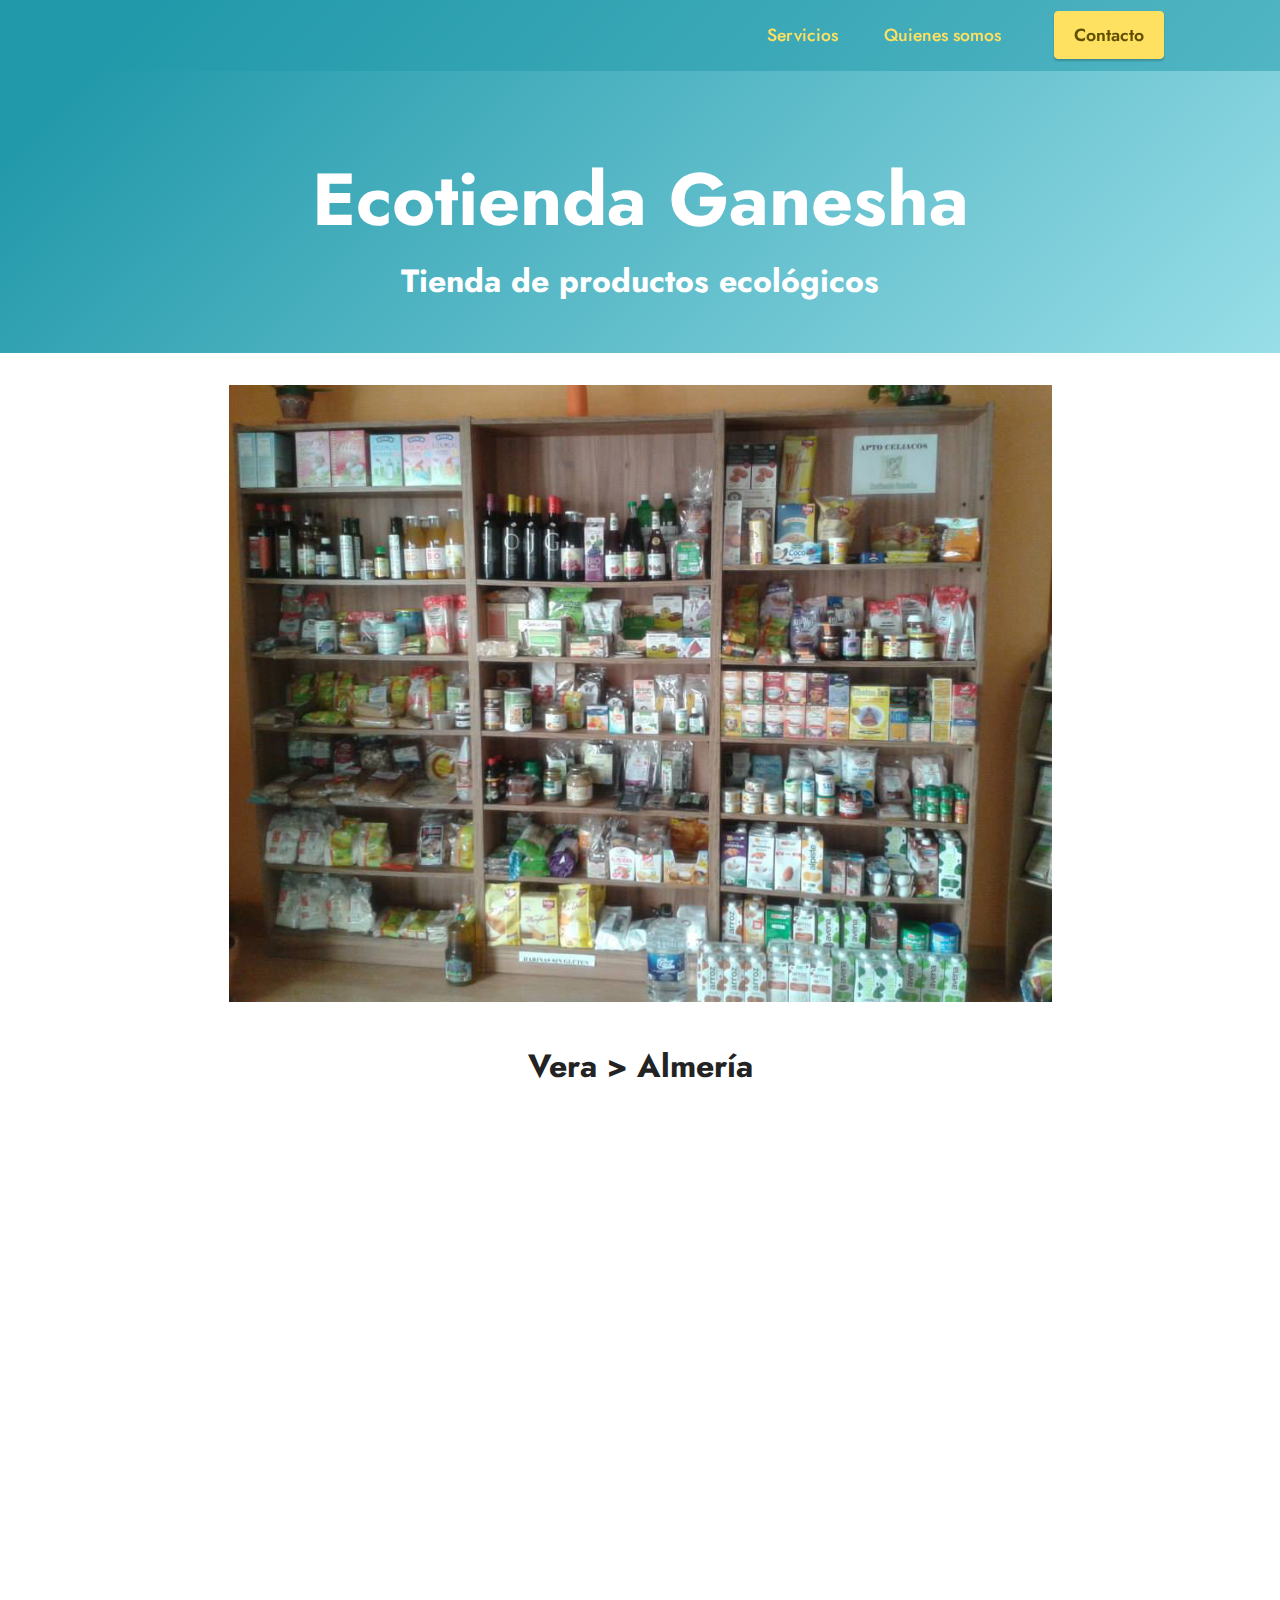
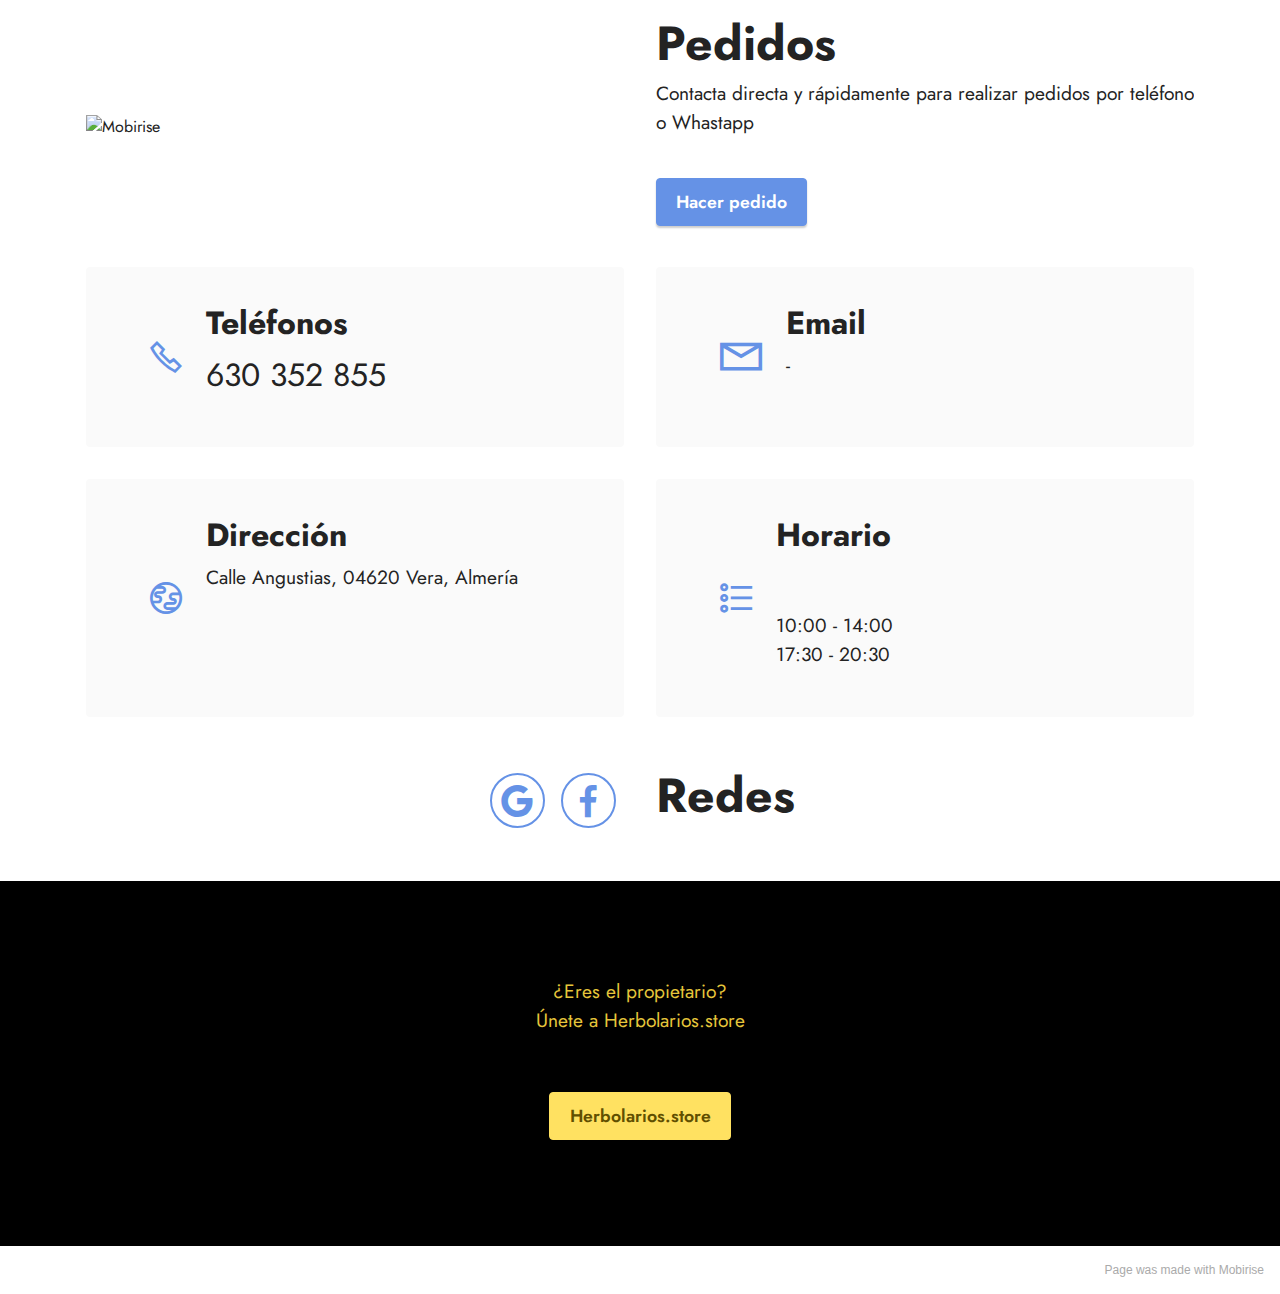
==== commit a476123b: "Rename ecotiendaganesha.html to index.html" ====
--- a/index.html
+++ b/index.html
@@ -90,23 +90,6 @@
     </div>
 </section>
 
-<section class="image3 cid-sexpJsyf3R" id="image3-6h">
-    
-
-    
-
-    <div class="container">
-        <div class="row justify-content-center">
-            <div class="col-12 col-lg-9">
-                <div class="image-wrapper">
-                    <img src="assets/images/15819-780308278694275-6419204926434597225-n-960x720.jpg" alt="Bienvenid@!">
-                    
-                </div>
-            </div>
-        </div>
-    </div>
-</section>
-
 <section class="map1 cid-sexpJsM8Ow" id="map1-6i">
     
     
@@ -115,7 +98,34 @@
             
             <h4 class="mbr-section-subtitle mbr-fonts-style align-center mb-0 mt-2 display-5"><strong>Vera &gt; Almería</strong></h4>
         </div>
-        <div class="google-map"><iframe frameborder="0" style="border:0" src="https://www.google.com/maps/embed/v1/place?key=AIzaSyCZI5F_k6S1k46ujh0SNrapM89f7mJxd30&amp;q=Calle Angustias, 04620 Vera, Almería" allowfullscreen=""></iframe></div>
+        <div class="google-map"><iframe frameborder="0" style="border:0" src="https://www.google.com/maps/embed/v1/place?key=AIzaSyDk89J4FSunMF33ruMVWJaJht_Ro0kvoXs&amp;q=Calle Angustias, 04620 Vera, Almería" allowfullscreen=""></iframe></div>
+    </div>
+</section>
+
+<section class="features6 cid-sexxM97R5j" id="features7-6v">
+    <!---->
+    
+
+    
+    <div class="container">
+        <div class="card-wrapper">
+            <div class="row align-items-center">
+                <div class="col-12 col-lg-6">
+                    <div class="image-wrapper">
+                        <img src="assets/images/product2.jpg" alt="Mobirise">
+                    </div>
+                </div>
+                <div class="col-12 col-lg">
+                    <div class="text-box">
+                        <h5 class="mbr-title mbr-fonts-style display-2">
+                            <strong>Pedidos</strong></h5>
+                        <p class="mbr-text mbr-fonts-style display-7">Contacta directa y rápidamente para realizar pedidos por teléfono o Whastapp</p>
+                        
+                        <div class="mbr-section-btn pt-3"><a href="https://wa.me/34630352855?text=Hola%20" class="btn btn-primary display-4">Hacer pedido</a></div>
+                    </div>
+                </div>
+            </div>
+        </div>
     </div>
 </section>
 
@@ -224,7 +234,7 @@
             </div>
         </div>
     </div>
-</section><section style="background-color: #fff; font-family: -apple-system, BlinkMacSystemFont, 'Segoe UI', 'Roboto', 'Helvetica Neue', Arial, sans-serif; color:#aaa; font-size:12px; padding: 0; align-items: center; display: flex;"><a href="https://mobirise.site/d" style="flex: 1 1; height: 3rem; padding-left: 1rem;"></a><p style="flex: 0 0 auto; margin:0; padding-right:1rem;">Develop a free <a href="https://mobirise.site/y" style="color:#aaa;">website</a> with Mobirise</p></section><script src="assets/web/assets/jquery/jquery.min.js"></script>  <script src="assets/popper/popper.min.js"></script>  <script src="assets/tether/tether.min.js"></script>  <script src="assets/bootstrap/js/bootstrap.min.js"></script>  <script src="assets/smoothscroll/smooth-scroll.js"></script>  <script src="assets/dropdown/js/nav-dropdown.js"></script>  <script src="assets/dropdown/js/navbar-dropdown.js"></script>  <script src="assets/touchswipe/jquery.touch-swipe.min.js"></script>  <script src="assets/sociallikes/social-likes.js"></script>  <script src="assets/theme/js/script.js"></script>  
+</section><section style="background-color: #fff; font-family: -apple-system, BlinkMacSystemFont, 'Segoe UI', 'Roboto', 'Helvetica Neue', Arial, sans-serif; color:#aaa; font-size:12px; padding: 0; align-items: center; display: flex;"><a href="https://mobirise.site/c" style="flex: 1 1; height: 3rem; padding-left: 1rem;"></a><p style="flex: 0 0 auto; margin:0; padding-right:1rem;">Page was <a href="https://mobirise.site/g" style="color:#aaa;">made</a> with Mobirise</p></section><script src="assets/web/assets/jquery/jquery.min.js"></script>  <script src="assets/popper/popper.min.js"></script>  <script src="assets/tether/tether.min.js"></script>  <script src="assets/bootstrap/js/bootstrap.min.js"></script>  <script src="assets/smoothscroll/smooth-scroll.js"></script>  <script src="assets/dropdown/js/nav-dropdown.js"></script>  <script src="assets/dropdown/js/navbar-dropdown.js"></script>  <script src="assets/touchswipe/jquery.touch-swipe.min.js"></script>  <script src="assets/sociallikes/social-likes.js"></script>  <script src="assets/theme/js/script.js"></script>  
   
   
 </body>
